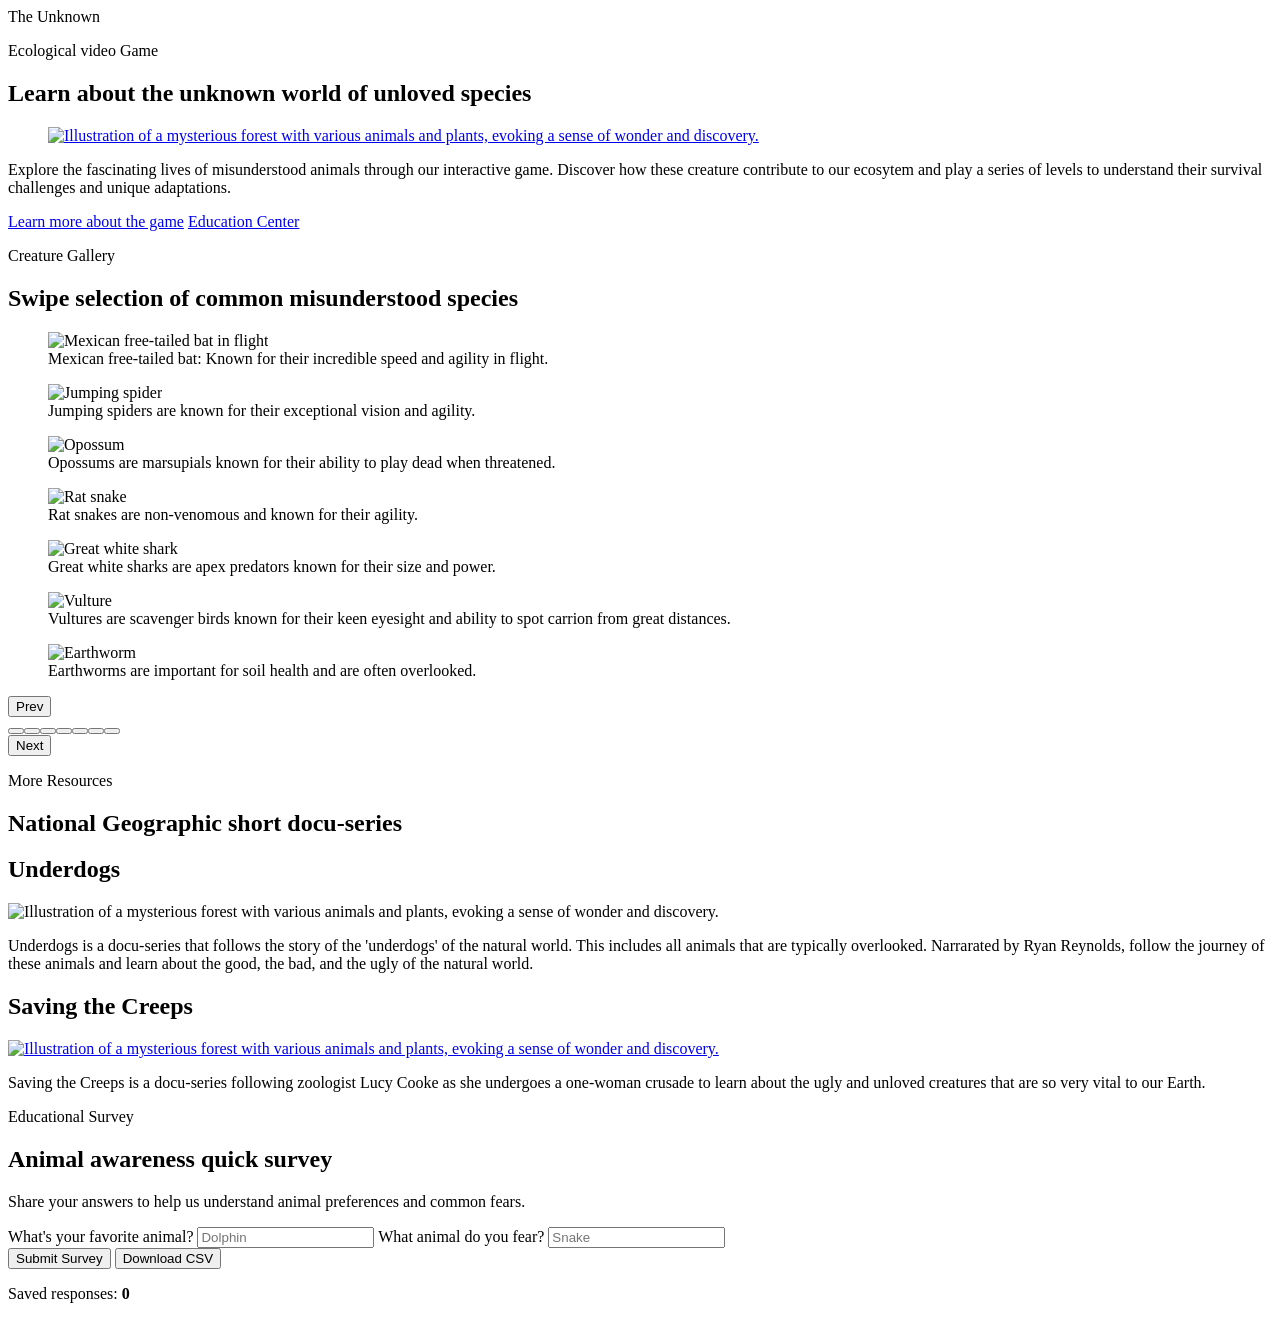
==== index.html @ 400d8f69 "Rename Project/index.html to index.html" ====
<!DOCTYPE html>
<html lang="en">
<head>
  <meta charset="UTF-8" />
  <meta name="viewport" content="width=device-width, initial-scale=1.0" />
  <title>Figma Style Landing</title>
  <link rel="preconnect" href="https://fonts.googleapis.com" />
  <link rel="preconnect" href="https://fonts.gstatic.com" crossorigin />
  <link href="https://fonts.googleapis.com/css2?family=Press+Start+2P&family=Space+Grotesk:wght@400;500;600;700&family=IBM+Plex+Mono:wght@400;500&display=swap" rel="stylesheet" />
  <link rel="stylesheet" href="Style.css" />
</head>
<body>
  <div class="noise"></div>
  <main class="page">
    <header class="top-bar">
      <span class="brand">The Unknown</span>
    </header>

    <section class="hero">
      <p class="eyebrow">Ecological video Game</p>
      <h1>Learn about the unknown world of unloved species</h1>
      <figure class="hero-image">
        <a href="Learn%20more%20about%20the%20game.html" aria-label="Learn more about the game">
          <img class="cover-image" src="Images/Video Game cover.png" width="600" height="350" alt="Illustration of a mysterious forest with various animals and plants, evoking a sense of wonder and discovery." />
        </a>
      </figure>
      <p class="lead">
      Explore the fascinating lives of misunderstood animals through our interactive game. Discover how these creature contribute to our ecosytem and play a series of levels to understand their survival challenges and unique adaptations.
      </p>

      <div class="cta-row">
        <a class="btn btn-primary" href="Learn%20more%20about%20the%20game.html">Learn more about the game</a>
        <a class="btn btn-secondary" href="Education%20Center.html">Education Center</a>
      </div>
    </section>

    <section class="carousel" aria-label="Species image carousel">
      <div class="carousel-head">
        <p class="eyebrow">Creature Gallery</p>
        <h2>Swipe selection of common misunderstood species</h2>
      </div>

      <div class="carousel-track-wrap" id="animal-carousel" tabindex="0" aria-roledescription="carousel">
        <div class="carousel-track">
          <figure class="slide is-active">
            <img src="Images/Mexican free tailed bat.jpg" alt="Mexican free-tailed bat in flight" />
            <figcaption>Mexican free-tailed bat: Known for their incredible speed and agility in flight.</figcaption>
          </figure>
          <figure class="slide">
            <img src="Images/Jumping spider.jpeg" alt="Jumping spider" />
            <figcaption>Jumping spiders are known for their exceptional vision and agility.</figcaption>
          </figure>
          <figure class="slide">
            <img src="Images/Opposum.jpg" alt="Opossum"  />
            <figcaption>Opossums are marsupials known for their ability to play dead when threatened.</figcaption>
          </figure>
          <figure class="slide">
            <img src="Images/Rat snake.jpeg" alt="Rat snake" />
            <figcaption>Rat snakes are non-venomous and known for their agility.</figcaption>
          </figure>
          <figure class="slide">
            <img src="Images/great_white_smile_3x4.jpeg" alt="Great white shark" />
            <figcaption>Great white sharks are apex predators known for their size and power.</figcaption>
          </figure>
          <figure class="slide">
            <img class="vulture-image" src="Images/Vulture.jpg" alt="Vulture" />
            <figcaption>Vultures are scavenger birds known for their keen eyesight and ability to spot carrion from great distances.</figcaption>
          </figure>
          <figure class="slide">
            <img src="Images/Earth worms.jpg" alt="Earthworm" />
            <figcaption>Earthworms are important for soil health and are often overlooked.</figcaption>
          </figure>
        </div>

        <div class="carousel-controls">
          <button class="btn btn-secondary carousel-btn" id="prev-slide" type="button" aria-label="Previous image">Prev</button>
          <div class="carousel-dots" id="carousel-dots" aria-label="Slide selectors"></div>
          <button class="btn btn-primary carousel-btn" id="next-slide" type="button" aria-label="Next image">Next</button>
        </div>
      </div>
    </section>

   <section class="More Reseources" aria-labelledby="resources-heading">
      <div class="resources-head">
        <p class="eyebrow">More Resources</p>
        <h2 id="resources-heading">National Geographic short docu-series</h2>

        <h2> Underdogs</h2>
        <img class="cover-image" src="Images/Underdogs.jpeg" width="600" height="350" alt="Illustration of a mysterious forest with various animals and plants, evoking a sense of wonder and discovery." />
        <p>Underdogs is a docu-series that follows the story of the 'underdogs' of the natural world. This includes all animals that are typically overlooked. 
          Narrarated by Ryan Reynolds, follow the journey of these animals and learn about the good, the bad, and the ugly of the natural world.
        </p>

        <h2>
           Saving the Creeps
        </h2>
        <a href="https://www.youtube.com/watch?v=tR8O80iVtWo" target="_blank" rel="noopener noreferrer" aria-label="Watch Saving the Creeps on YouTube">
          <img class="cover-image" src="Images/Saving the creeps.jpeg" width="600" height="350" alt="Illustration of a mysterious forest with various animals and plants, evoking a sense of wonder and discovery." />
        </a>
        <p>Saving the Creeps is a docu-series following zoologist Lucy Cooke as she undergoes a one-woman crusade to learn about the ugly and unloved creatures that are so very vital to our Earth. </p>


      </div>

    
      

     

    <section class="survey" aria-labelledby="survey-heading">
      <div class="survey-head">
        <p class="eyebrow">Educational Survey</p>
        <h2 id="survey-heading">Animal awareness quick survey</h2>
        <p class="lead survey-lead">
          Share your answers to help us understand animal preferences and common fears.
        </p>
      </div>

      <form id="animal-survey" class="survey-form" novalidate>
        <label class="field">
          <span>What's your favorite animal?</span>
          <input type="text" name="favoriteAnimal" placeholder="Dolphin" required />
        </label>

        <label class="field">
          <span>What animal do you fear?</span>
          <input type="text" name="fearedAnimal" placeholder="Snake" required />
        </label>

        <div class="survey-actions field-full">
          <button class="btn btn-primary" type="submit">Submit Survey</button>
          <button class="btn btn-secondary" id="download-data" type="button">Download CSV</button>
        </div>

        <p id="survey-status" class="survey-status" aria-live="polite"></p>
      </form>

      <p class="survey-count">Saved responses: <strong id="response-count">0</strong></p>
    </section>
  </main>

  <script>
    (function () {
      const form = document.getElementById("animal-survey");
      const status = document.getElementById("survey-status");
      const responseCount = document.getElementById("response-count");
      const downloadButton = document.getElementById("download-data");
      const storageKey = "animalEducationSurveyResponses";
      const carousel = document.getElementById("animal-carousel");
      const slides = Array.from(document.querySelectorAll(".slide"));
      const dotsContainer = document.getElementById("carousel-dots");
      const prevButton = document.getElementById("prev-slide");
      const nextButton = document.getElementById("next-slide");
      let currentSlide = 0;
      let autoPlay;

      function loadResponses() {
        try {
          return JSON.parse(localStorage.getItem(storageKey)) || [];
        } catch (error) {
          return [];
        }
      }

      function saveResponses(data) {
        localStorage.setItem(storageKey, JSON.stringify(data));
      }

      function updateCount() {
        responseCount.textContent = String(loadResponses().length);
      }

      function renderDots() {
        dotsContainer.innerHTML = "";
        slides.forEach((_, index) => {
          const dot = document.createElement("button");
          dot.type = "button";
          dot.className = "carousel-dot";
          dot.setAttribute("aria-label", `Go to slide ${index + 1}`);
          dot.addEventListener("click", () => showSlide(index));
          dotsContainer.appendChild(dot);
        });
      }

      function showSlide(index) {
        currentSlide = (index + slides.length) % slides.length;
        slides.forEach((slide, slideIndex) => {
          slide.classList.toggle("is-active", slideIndex === currentSlide);
        });

        const dots = dotsContainer.querySelectorAll(".carousel-dot");
        dots.forEach((dot, dotIndex) => {
          dot.classList.toggle("is-active", dotIndex === currentSlide);
        });
      }

      function startAutoPlay() {
        autoPlay = setInterval(() => {
          showSlide(currentSlide + 1);
        }, 4000);
      }

      function stopAutoPlay() {
        clearInterval(autoPlay);
      }

      function toCsv(rows) {
        const headers = ["timestamp", "favoriteAnimal", "fearedAnimal"];
        const csvRows = [headers.join(",")];

        rows.forEach((row) => {
          const values = headers.map((header) => {
            const value = row[header] || "";
            return `"${String(value).replaceAll('"', '""')}"`;
          });
          csvRows.push(values.join(","));
        });

        return csvRows.join("\n");
      }

      form.addEventListener("submit", (event) => {
        event.preventDefault();

        if (!form.checkValidity()) {
          status.textContent = "Please complete all required fields before submitting.";
          return;
        }

        const formData = new FormData(form);
        const entry = {
          timestamp: new Date().toISOString(),
          favoriteAnimal: formData.get("favoriteAnimal"),
          fearedAnimal: formData.get("fearedAnimal")
        };

        const responses = loadResponses();
        responses.push(entry);
        saveResponses(responses);
        form.reset();
        updateCount();
        status.textContent = "Survey submitted successfully. Thanks for sharing.";
      });

      downloadButton.addEventListener("click", () => {
        const responses = loadResponses();

        if (!responses.length) {
          status.textContent = "No responses yet to download.";
          return;
        }

        const blob = new Blob([toCsv(responses)], { type: "text/csv;charset=utf-8;" });
        const url = URL.createObjectURL(blob);
        const link = document.createElement("a");
        link.href = url;
        link.download = "animal-survey-responses.csv";
        document.body.appendChild(link);
        link.click();
        link.remove();
        URL.revokeObjectURL(url);
      });

      prevButton.addEventListener("click", () => {
        showSlide(currentSlide - 1);
      });

      nextButton.addEventListener("click", () => {
        showSlide(currentSlide + 1);
      });

      carousel.addEventListener("mouseenter", stopAutoPlay);
      carousel.addEventListener("mouseleave", startAutoPlay);
      carousel.addEventListener("focusin", stopAutoPlay);
      carousel.addEventListener("focusout", startAutoPlay);
      carousel.addEventListener("keydown", (event) => {
        if (event.key === "ArrowLeft") {
          showSlide(currentSlide - 1);
        }
        if (event.key === "ArrowRight") {
          showSlide(currentSlide + 1);
        }
      });

      renderDots();
      showSlide(0);
      startAutoPlay();

      updateCount();
    })();
  </script>

</body>
</html>
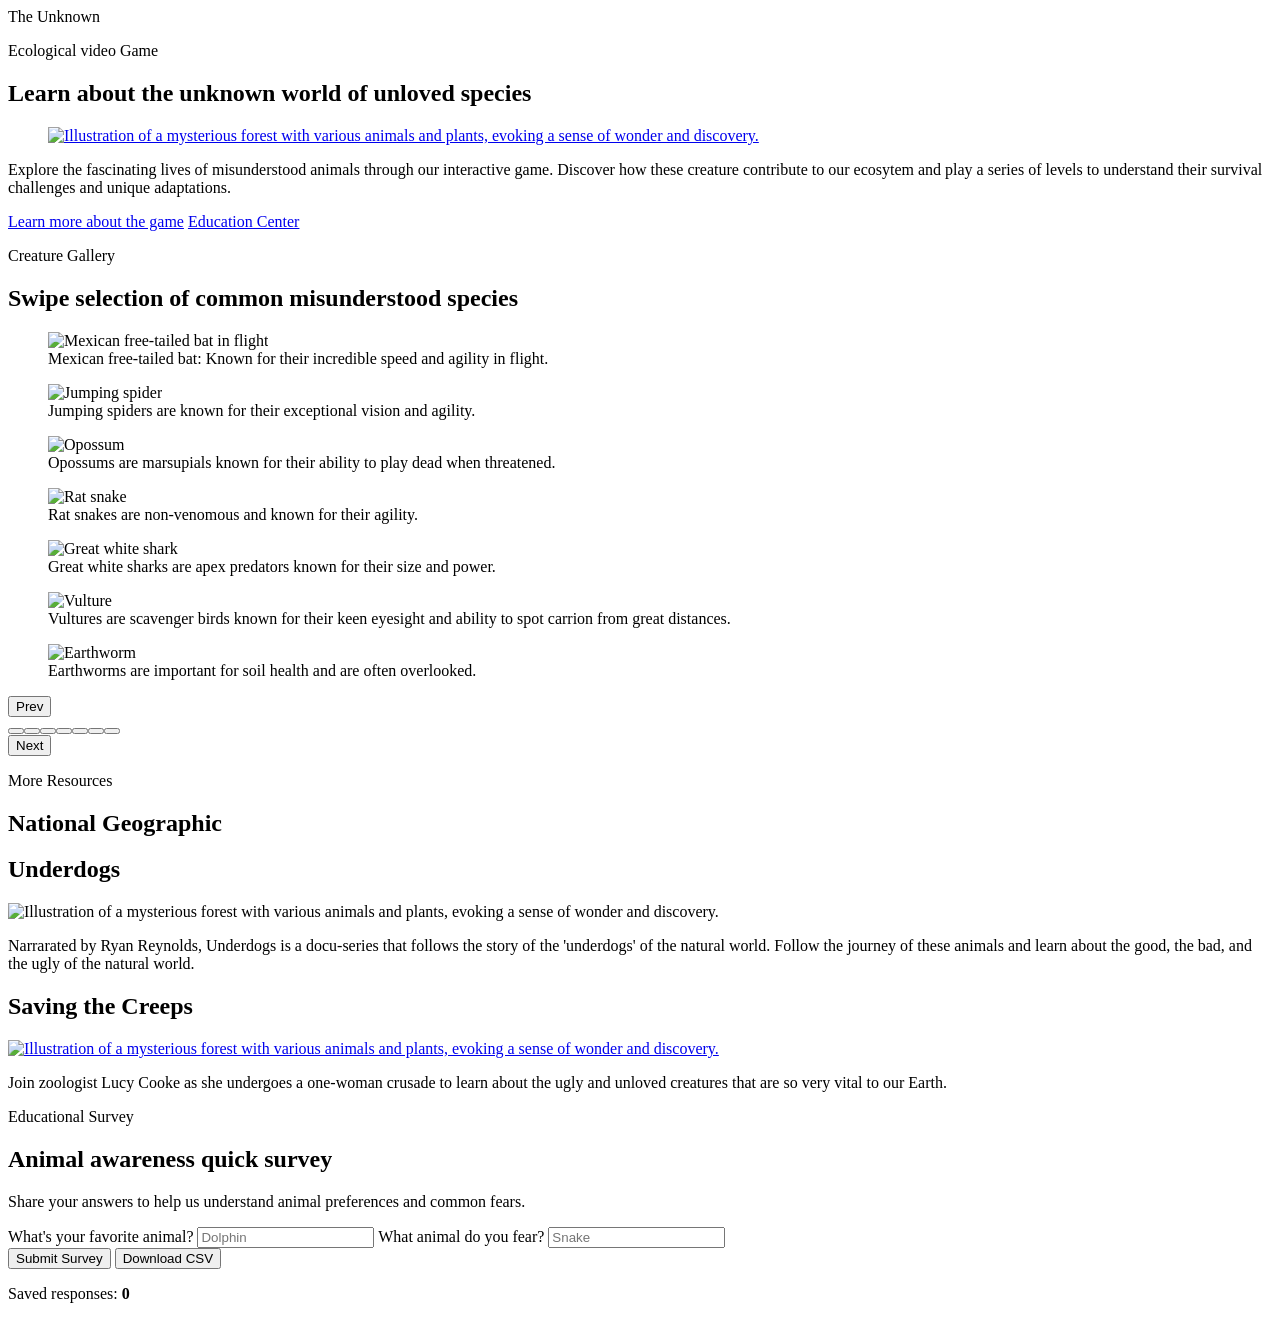
==== commit baf62e24: "Merge branch 'main' of https://github.com/Ailicec-valdez/my-figma-project" ====
--- a/index.html
+++ b/index.html
@@ -3,7 +3,7 @@
 <head>
   <meta charset="UTF-8" />
   <meta name="viewport" content="width=device-width, initial-scale=1.0" />
-  <title>Figma Style Landing</title>
+  <title>The Unknown</title>
   <link rel="preconnect" href="https://fonts.googleapis.com" />
   <link rel="preconnect" href="https://fonts.gstatic.com" crossorigin />
   <link href="https://fonts.googleapis.com/css2?family=Press+Start+2P&family=Space+Grotesk:wght@400;500;600;700&family=IBM+Plex+Mono:wght@400;500&display=swap" rel="stylesheet" />
@@ -83,21 +83,21 @@
    <section class="More Reseources" aria-labelledby="resources-heading">
       <div class="resources-head">
         <p class="eyebrow">More Resources</p>
-        <h2 id="resources-heading">National Geographic short docu-series</h2>
+        <h2 id="resources-heading">National Geographic</h2>
 
         <h2> Underdogs</h2>
-        <img class="cover-image" src="Images/Underdogs.jpeg" width="600" height="350" alt="Illustration of a mysterious forest with various animals and plants, evoking a sense of wonder and discovery." />
-        <p>Underdogs is a docu-series that follows the story of the 'underdogs' of the natural world. This includes all animals that are typically overlooked. 
-          Narrarated by Ryan Reynolds, follow the journey of these animals and learn about the good, the bad, and the ugly of the natural world.
+        <img class="cover-image" src="Images/The underdogs.jpg" width="600" height="350" alt="Illustration of a mysterious forest with various animals and plants, evoking a sense of wonder and discovery." />
+        <p>
+          Narrarated by Ryan Reynolds, Underdogs is a docu-series that follows the story of the 'underdogs' of the natural world. Follow the journey of these animals and learn about the good, the bad, and the ugly of the natural world.
         </p>
 
         <h2>
            Saving the Creeps
         </h2>
         <a href="https://www.youtube.com/watch?v=tR8O80iVtWo" target="_blank" rel="noopener noreferrer" aria-label="Watch Saving the Creeps on YouTube">
-          <img class="cover-image" src="Images/Saving the creeps.jpeg" width="600" height="350" alt="Illustration of a mysterious forest with various animals and plants, evoking a sense of wonder and discovery." />
+          <img class="cover-image" src="Images/Saving the creeps.jpg" width="600" height="350" alt="Illustration of a mysterious forest with various animals and plants, evoking a sense of wonder and discovery." />
         </a>
-        <p>Saving the Creeps is a docu-series following zoologist Lucy Cooke as she undergoes a one-woman crusade to learn about the ugly and unloved creatures that are so very vital to our Earth. </p>
+        <p>Join zoologist Lucy Cooke as she undergoes a one-woman crusade to learn about the ugly and unloved creatures that are so very vital to our Earth. </p>
 
 
       </div>
@@ -119,12 +119,12 @@
       <form id="animal-survey" class="survey-form" novalidate>
         <label class="field">
           <span>What's your favorite animal?</span>
-          <input type="text" name="favoriteAnimal" placeholder="Dolphin" required />
+          <input type="text" name="FavoriteAnimal" placeholder="Dolphin" required />
         </label>
 
         <label class="field">
           <span>What animal do you fear?</span>
-          <input type="text" name="fearedAnimal" placeholder="Snake" required />
+          <input type="text" name="FearedAnimal" placeholder="Snake" required />
         </label>
 
         <div class="survey-actions field-full">
